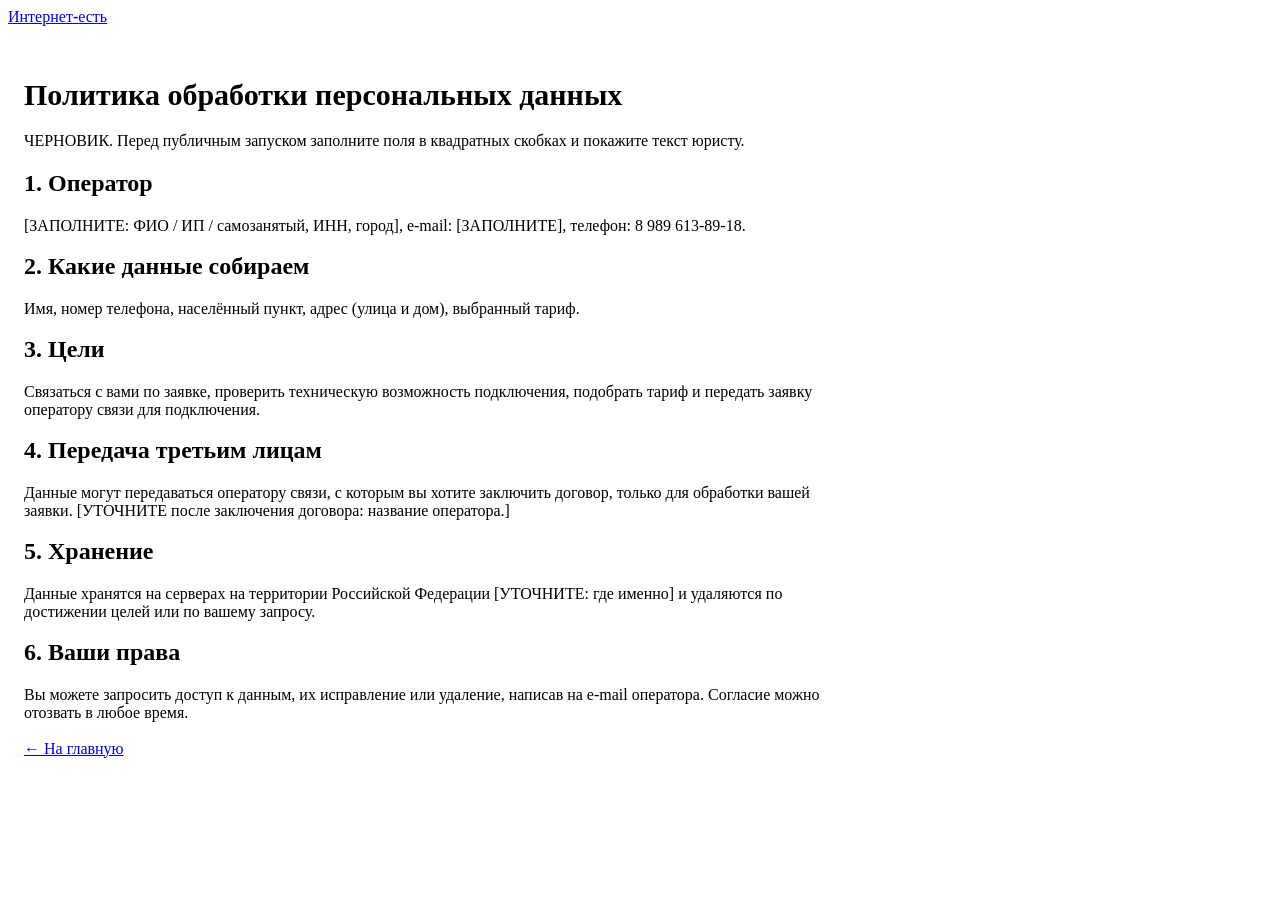
==== politika.html @ 74812f6c "Add files via upload" ====
<!doctype html><html lang="ru"><head><meta charset="utf-8"><meta name="viewport" content="width=device-width,initial-scale=1"><meta name="robots" content="noindex"><title>Политика обработки персональных данных</title>
<link rel="stylesheet" href="assets/style.css"></head><body>
<header><div class="wrap"><a class="logo" href="index.html">Интернет<b>-</b>есть</a></div></header>
<main class="wrap" style="padding:32px 16px;max-width:820px">
<h1 style="font-size:30px">Политика обработки персональных данных</h1>
<p style="color:var(--mut);margin:8px 0 20px">ЧЕРНОВИК. Перед публичным запуском заполните поля в квадратных скобках и покажите текст юристу.</p>
<h2>1. Оператор</h2><p>[ЗАПОЛНИТЕ: ФИО / ИП / самозанятый, ИНН, город], e-mail: [ЗАПОЛНИТЕ], телефон: 8 989 613-89-18.</p>
<h2 style="margin-top:18px">2. Какие данные собираем</h2><p>Имя, номер телефона, населённый пункт, адрес (улица и дом), выбранный тариф.</p>
<h2 style="margin-top:18px">3. Цели</h2><p>Связаться с вами по заявке, проверить техническую возможность подключения, подобрать тариф и передать заявку оператору связи для подключения.</p>
<h2 style="margin-top:18px">4. Передача третьим лицам</h2><p>Данные могут передаваться оператору связи, с которым вы хотите заключить договор, только для обработки вашей заявки. [УТОЧНИТЕ после заключения договора: название оператора.]</p>
<h2 style="margin-top:18px">5. Хранение</h2><p>Данные хранятся на серверах на территории Российской Федерации [УТОЧНИТЕ: где именно] и удаляются по достижении целей или по вашему запросу.</p>
<h2 style="margin-top:18px">6. Ваши права</h2><p>Вы можете запросить доступ к данным, их исправление или удаление, написав на e-mail оператора. Согласие можно отозвать в любое время.</p>
<p style="margin-top:18px"><a href="index.html">← На главную</a></p></main></body></html>
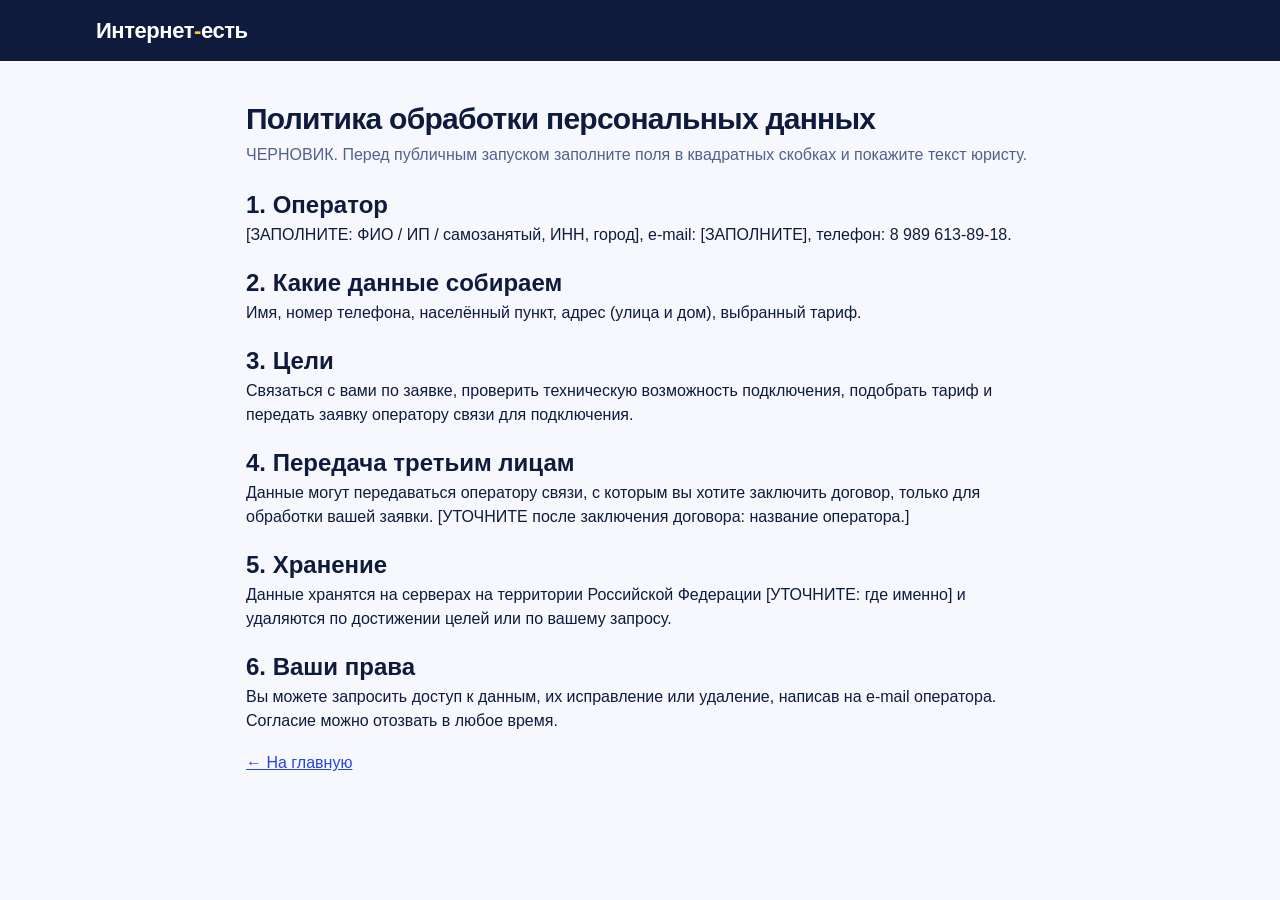
==== commit de64c05d: "Add files via upload" ====
--- a/politika.html
+++ b/politika.html
@@ -1,5 +1,5 @@
 <!doctype html><html lang="ru"><head><meta charset="utf-8"><meta name="viewport" content="width=device-width,initial-scale=1"><meta name="robots" content="noindex"><title>Политика обработки персональных данных</title>
-<link rel="stylesheet" href="assets/style.css"></head><body>
+<link rel="stylesheet" href="style.css"></head><body>
 <header><div class="wrap"><a class="logo" href="index.html">Интернет<b>-</b>есть</a></div></header>
 <main class="wrap" style="padding:32px 16px;max-width:820px">
 <h1 style="font-size:30px">Политика обработки персональных данных</h1>
--- a/style.css
+++ b/style.css
@@ -0,0 +1,64 @@
+
+:root{--bg:#F6F8FD;--ink:#0E1B3D;--mut:#52618C;--card:#fff;--line:#DCE3F4;--blue:#2447E0;--navy:#0E1B3D;--yel:#FFC53D;--tint:#E8EEFF;--ok:#12805C;--err:#C62828}
+@media(prefers-color-scheme:dark){:root{--bg:#0B1430;--ink:#EEF2FF;--mut:#9FB0DD;--card:#13204A;--line:#27386F;--blue:#7E9BFF;--tint:#182859}}
+*{box-sizing:border-box;margin:0}
+html{scroll-behavior:smooth}
+body{font-family:Inter,'Segoe UI',Roboto,Arial,sans-serif;background:var(--bg);color:var(--ink);line-height:1.5;-webkit-text-size-adjust:100%}
+a{color:var(--blue)}
+.wrap{max-width:1120px;margin:0 auto;padding:0 16px}
+.test{background:var(--yel);color:#1B1500;text-align:center;font-weight:700;font-size:14px;padding:8px 12px}
+header{background:var(--navy);color:#fff}
+header .wrap{display:flex;align-items:center;justify-content:space-between;gap:12px;padding-top:14px;padding-bottom:14px}
+.logo{font-weight:900;font-size:22px;letter-spacing:-.02em;color:#fff;text-decoration:none}
+.logo b{color:var(--yel)}
+.tel{color:var(--yel);font-weight:800;text-decoration:none;font-size:18px;white-space:nowrap}
+.hero{background:var(--navy);color:#fff;padding:28px 0 56px}
+.hero .wrap{display:grid;gap:28px}
+.tag{font-size:13px;font-weight:700;letter-spacing:.12em;text-transform:uppercase;color:#9FB3E6}
+h1{font-size:clamp(30px,6vw,52px);line-height:1.08;font-weight:900;letter-spacing:-.025em;margin-top:10px}
+h1 span{color:var(--yel)}
+.lead{margin-top:14px;color:#C9D5F7;font-size:18px;max-width:34em}
+.pill{display:inline-block;margin-top:18px;background:var(--yel);color:#1B1500;border-radius:999px;padding:9px 18px;font-weight:800}
+.hero ul{list-style:none;padding:0;margin-top:18px;display:grid;gap:8px;color:#DCE6FF}
+.hero li::before{content:'✓';color:var(--yel);font-weight:900;margin-right:8px}
+.form{background:var(--card);color:var(--ink);border-radius:22px;padding:22px;box-shadow:0 10px 40px rgba(0,0,0,.25)}
+.form h2{font-size:22px;letter-spacing:-.01em}
+.form p.sub{color:var(--mut);font-size:14px;margin:4px 0 14px}
+label{display:block;font-size:13px;font-weight:700;color:var(--mut);margin:10px 0 4px}
+input[type=text],input[type=tel],select{width:100%;font:inherit;font-size:16px;padding:12px 14px;border:1.5px solid var(--line);border-radius:12px;background:var(--bg);color:var(--ink)}
+input:focus,select:focus{outline:2px solid var(--blue);border-color:var(--blue)}
+.chk{display:flex;gap:10px;align-items:flex-start;font-size:13px;color:var(--mut);margin:14px 0;font-weight:400}
+.chk input{margin-top:3px;width:18px;height:18px;flex:none}
+button.cta{width:100%;font:inherit;font-size:18px;font-weight:800;background:var(--blue);color:#fff;border:0;border-radius:14px;padding:15px;cursor:pointer}
+button.cta:disabled{opacity:.6;cursor:wait}
+.msg{margin-top:12px;font-size:14px;font-weight:600;display:none;padding:10px 12px;border-radius:10px}
+.msg.ok{display:block;background:#E3F6EE;color:var(--ok)}
+.msg.err{display:block;background:#FDECEC;color:var(--err)}
+.hp{position:absolute;left:-9999px;opacity:0}
+section.blk{padding:48px 0}
+h2.t{font-size:clamp(24px,4vw,34px);letter-spacing:-.02em;margin-bottom:6px}
+.sub2{color:var(--mut);margin-bottom:22px}
+.cards{display:grid;gap:18px}
+.tc{background:var(--card);border:1px solid var(--line);border-radius:22px;padding:24px;display:grid;gap:14px}
+.tc .nm{font-size:34px;font-weight:900;letter-spacing:-.03em}
+.chip{display:inline-block;background:var(--navy);color:var(--yel);border-radius:999px;padding:4px 12px;font-weight:800;font-size:14px}
+.pr{font-size:44px;font-weight:900;color:var(--blue);letter-spacing:-.03em;line-height:1}
+.pr small{font-size:18px}
+.then{color:var(--mut);font-size:14px}
+.tc dl{display:grid;gap:10px}
+.tc dt{font-size:12px;font-weight:800;letter-spacing:.1em;text-transform:uppercase;color:var(--mut)}
+.tc dd{margin:0;font-weight:600}
+.steps{display:grid;gap:16px;counter-reset:s}
+.st{background:var(--card);border:1px solid var(--line);border-radius:18px;padding:20px}
+.st::before{counter-increment:s;content:counter(s);display:inline-grid;place-items:center;width:34px;height:34px;border-radius:50%;background:var(--tint);color:var(--blue);font-weight:900;margin-bottom:8px}
+.st b{display:block;font-size:18px}
+details{background:var(--card);border:1px solid var(--line);border-radius:14px;padding:14px 18px;margin-bottom:10px}
+summary{font-weight:700;cursor:pointer}
+details p{margin-top:8px;color:var(--mut)}
+.cities{display:flex;flex-wrap:wrap;gap:10px}
+.cities a{background:var(--card);border:1px solid var(--line);border-radius:999px;padding:9px 16px;text-decoration:none;font-weight:600;color:var(--ink)}
+.cities a:hover,.cities a.cur{background:var(--blue);color:#fff;border-color:var(--blue)}
+footer{background:var(--navy);color:#9FB0DD;padding:30px 0;font-size:13px}
+footer a{color:#C9D5F7}
+footer p{margin-top:8px}
+@media(min-width:860px){.hero .wrap{grid-template-columns:1.15fr .85fr;align-items:start}.cards{grid-template-columns:1fr 1fr}.steps{grid-template-columns:repeat(3,1fr)}}
